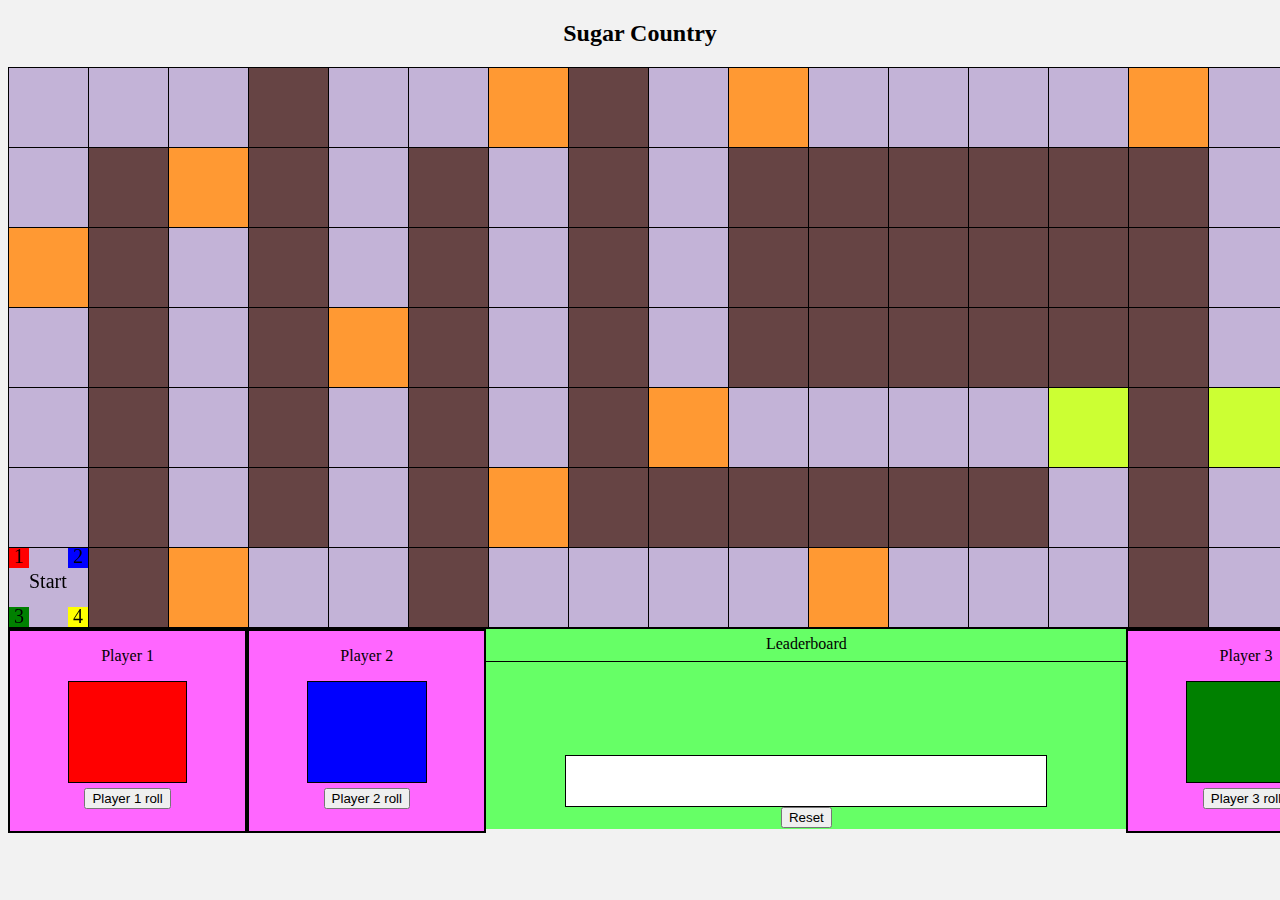
==== SugarCountryFinalCopy/Game/game.html @ f06068b3 "Go" ====
<!DOCTYPE html>
<html>
<head>
  <title>Sugar Country</title>
  <link href="styles.css" rel="StyleSheet" />
</head>

<body>
  <h2 id="title">Sugar Country</h2>
  <canvas id="gameBoard" width="1600" height="560" style="border:1px solid black"></canvas>
  <div id="hud">
    <div id="Player1Hud" class="playersHuds">
      <p>Player 1</p>
      <div id="p1Pic" class="playerPic"></div>
      <button type="button" id = "Player1Button">Player 1 roll</button>
    </div>
    <div id="Player2Hud" class="playersHuds">
      <p>Player 2</p>
      <div id="p2Pic" class="playerPic"></div>
      <button type="button" id = "Player2Button">Player 2 roll</button>
    </div>

    <div id="mainHud">
      <p id="lbTitle">Leaderboard</p>
      <hr id="HorizontalLine">
        <ol id="Leaderboard">

        </ol>
      <p id="status"></p>
      <button type="button" id = "NukeButton">Reset</button>
    </div>

    <div id="Player3Hud" class="playersHuds">
      <p>Player 3</p>
      <div id="p3Pic" class="playerPic"></div>
      <button type="button" id = "Player3Button">Player 3 roll</button>
    </div>
    <div id="Player4Hud" class="playersHuds">
      <p>Player 4</p>
      <div id="p4Pic" class="playerPic"></div>
      <button type="button" id = "Player4Button">Player 4 roll</button>
    </div>



  </div>

  <script src="jquery.js"></script>
  <script src="../script.js"></script>
  <script src="sketch.js"></script>


</body>
</html>
---- SugarCountryFinalCopy/Game/styles.css ----
#gameBoard {
  background-color: black;
  margin-left: auto;
  margin-right: auto;
  padding-left: 0;
  padding-right: 0;
  display: block;
}

#title {
  text-align: center;
}

#hud {
  margin: auto;
  width: 1600px;
  height: 200px;
}

.playersHuds {
  text-align: center;
  float: left;
  border: 2px solid black;
  background-color: #ff66ff;
  height: 100%;
  width: 14.7%;
}

#mainHud {
  text-align: center;
  float: left;
  background-color: #66ff66;
  height: 100%;
  width: 40%;
}

#status {
  margin: auto;
  margin-top: 4%;

  border: 1px solid black;
  background: white;
  width: 75%;
  height: 25%;
}

#HorizontalLine {
  display: block;
  height: 1px;
  border: 0;
  border-top: 1px solid black;
  margin: 1em 0;
  padding: 0;
}

#Leaderboard {
  width: 75%;
  height: 25%;

}

#Score {

}

#lbTitle {
  margin-top: 1%;
  height: 5%;
}

.playerPic {
  border: 1px solid black;
  margin: auto;
  margin-bottom: 2%;
  width: 50%;
  height: 50%;
}

#p1Pic {
  background-color: red;
}
#p2Pic {
  background-color: blue;
}
#p3Pic {
  background-color: green;
}
#p4Pic {
  background-color: yellow;
}

body {
  background-color: #f2f2f2;
}

/* CSS ID for bordering which player's turn it is*/
.myTurn {
  background-color: #3399ff;
}
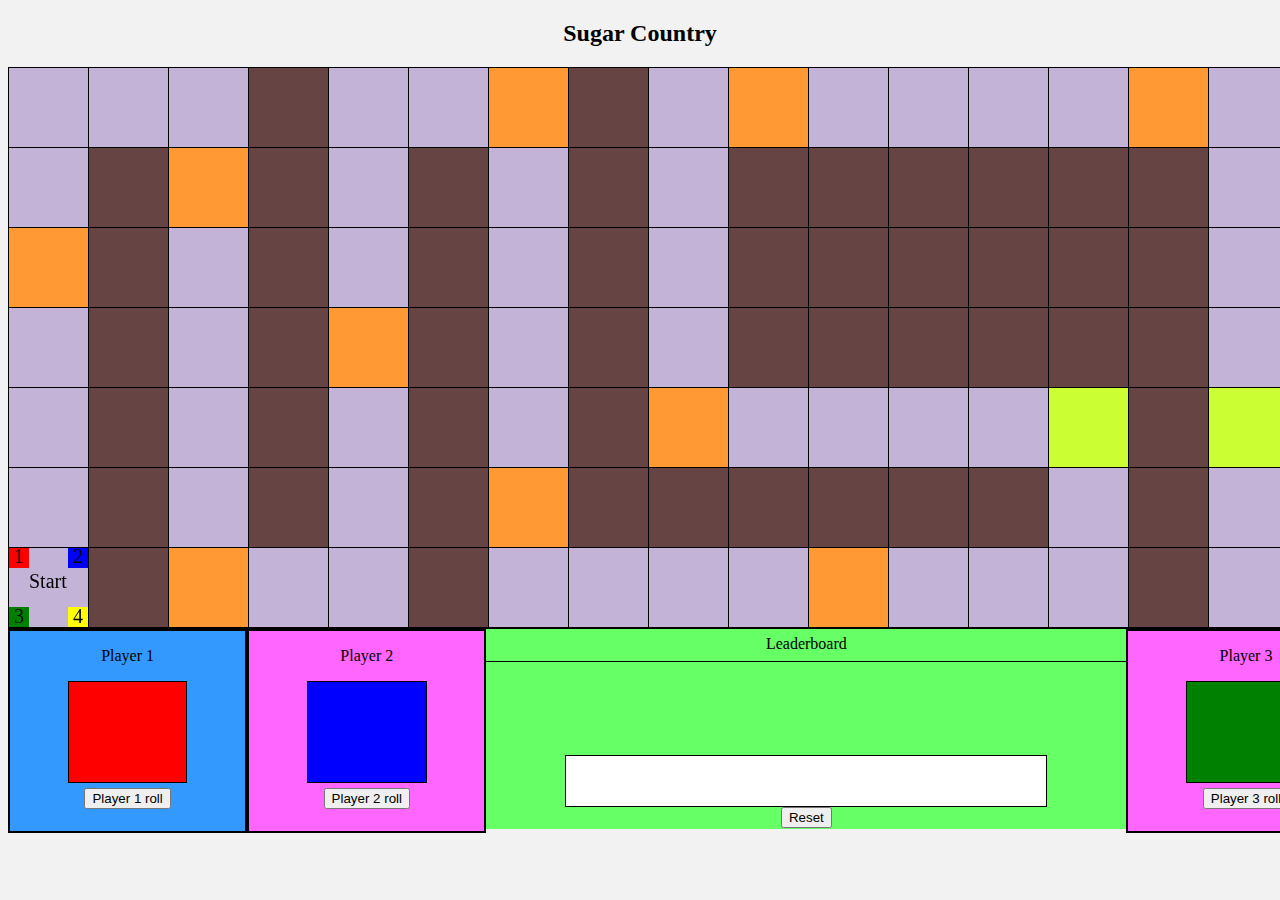
==== commit 03c5c35d: "turns are working!" ====
--- a/SugarCountryFinalCopy/Game/game.html
+++ b/SugarCountryFinalCopy/Game/game.html
@@ -9,7 +9,7 @@
   <h2 id="title">Sugar Country</h2>
   <canvas id="gameBoard" width="1600" height="560" style="border:1px solid black"></canvas>
   <div id="hud">
-    <div id="Player1Hud" class="playersHuds">
+    <div id="Player1Hud" class="playersHuds myTurn">
       <p>Player 1</p>
       <div id="p1Pic" class="playerPic"></div>
       <button type="button" id = "Player1Button">Player 1 roll</button>
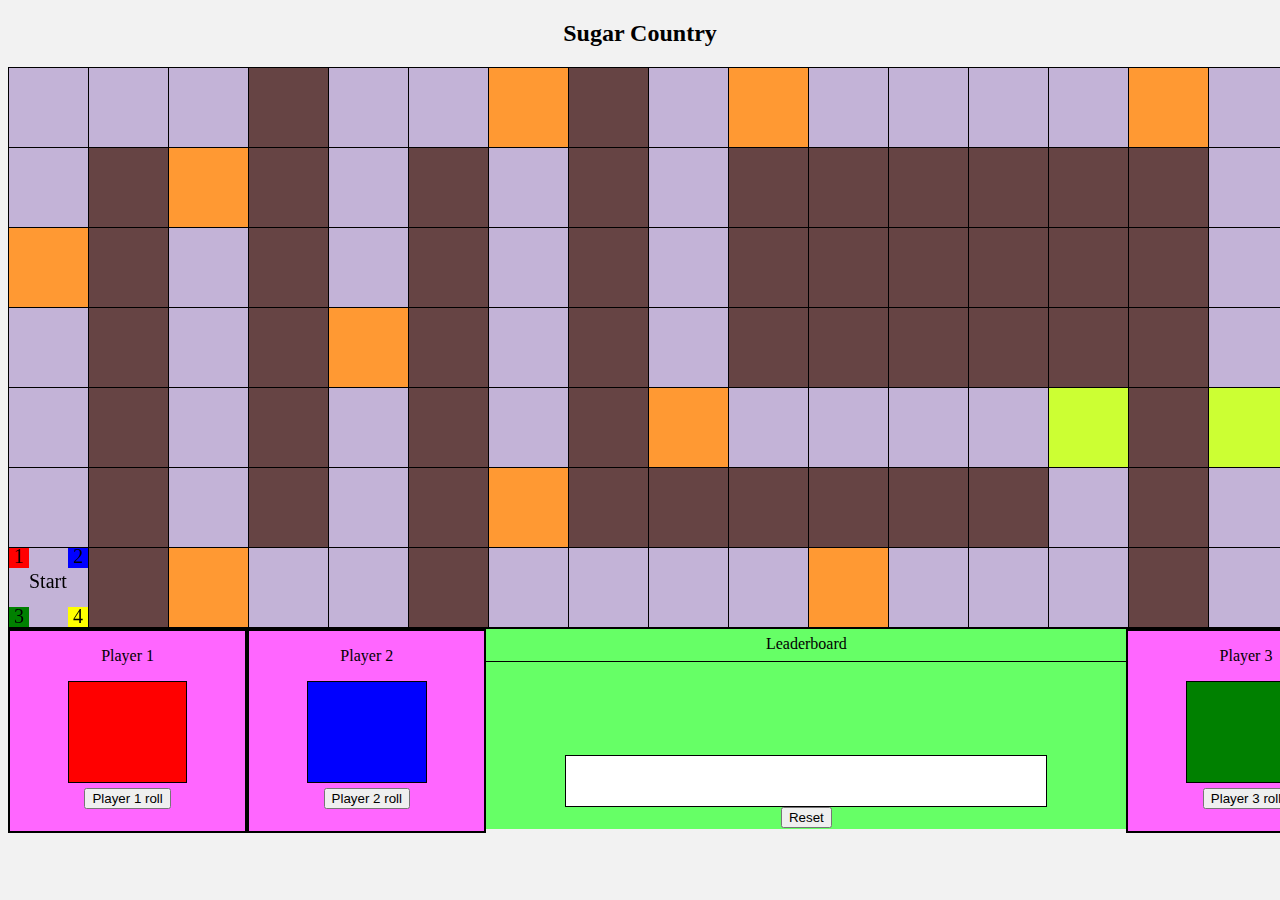
==== commit 4b681cc2: "Player counter and Turns Work!" ====
--- a/SugarCountryFinalCopy/Game/game.html
+++ b/SugarCountryFinalCopy/Game/game.html
@@ -9,7 +9,7 @@
   <h2 id="title">Sugar Country</h2>
   <canvas id="gameBoard" width="1600" height="560" style="border:1px solid black"></canvas>
   <div id="hud">
-    <div id="Player1Hud" class="playersHuds myTurn">
+    <div id="Player1Hud" class="playersHuds">
       <p>Player 1</p>
       <div id="p1Pic" class="playerPic"></div>
       <button type="button" id = "Player1Button">Player 1 roll</button>
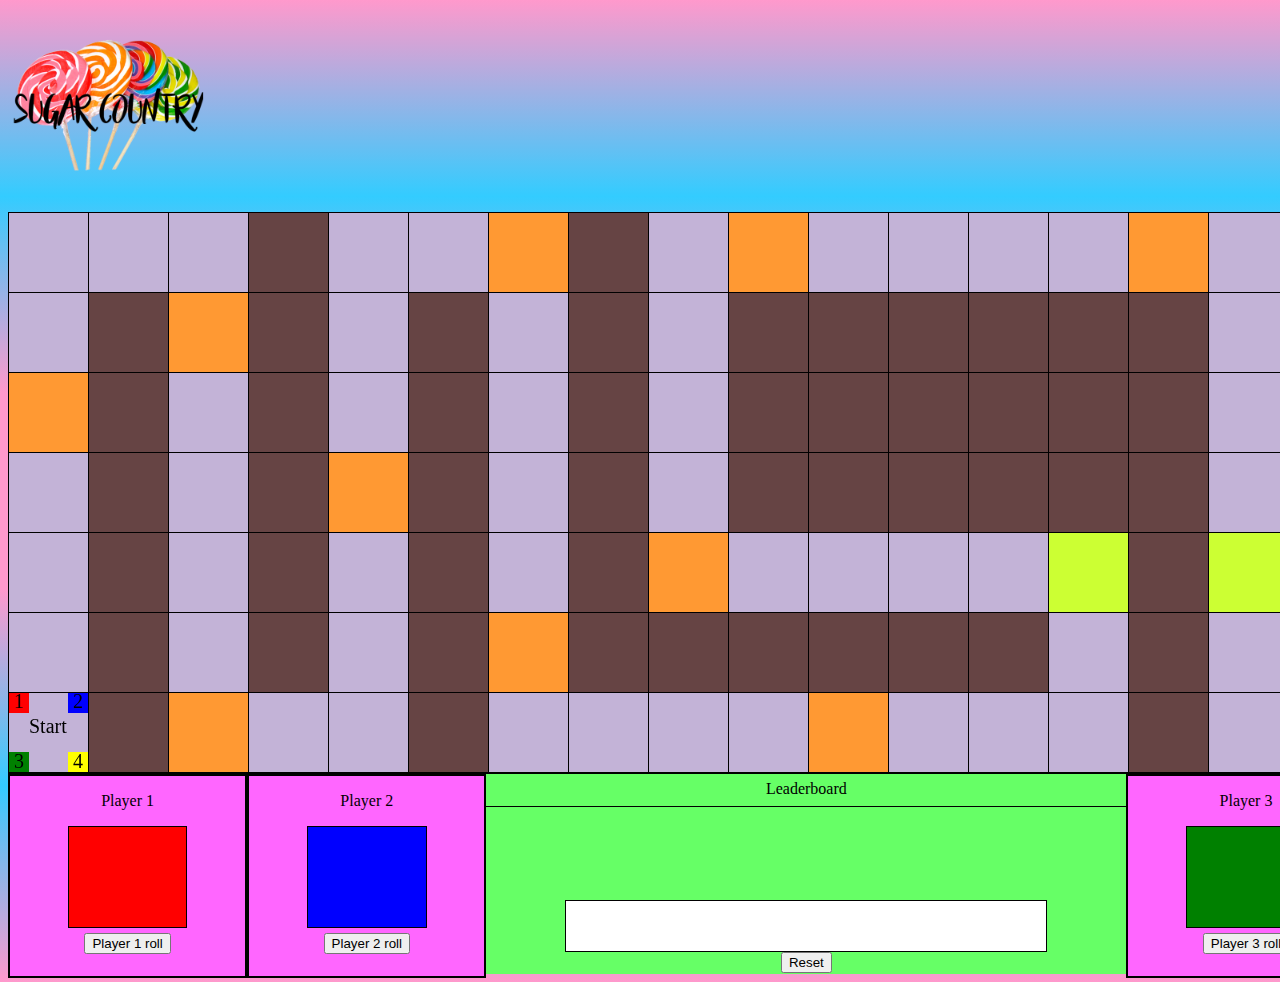
==== commit 72eb70c4: "Stuff" ====
--- a/SugarCountryFinalCopy/Game/game.html
+++ b/SugarCountryFinalCopy/Game/game.html
@@ -6,7 +6,7 @@
 </head>
 
 <body>
-  <h2 id="title">Sugar Country</h2>
+  <img src="SugarCountryLogo.png" id="LogoImage" alt="SugarCountry"/>
   <canvas id="gameBoard" width="1600" height="560" style="border:1px solid black"></canvas>
   <div id="hud">
     <div id="Player1Hud" class="playersHuds">
--- a/SugarCountryFinalCopy/Game/styles.css
+++ b/SugarCountryFinalCopy/Game/styles.css
@@ -14,6 +14,11 @@
 #hud {
   margin: auto;
   width: 1600px;
+  height: 200px;
+}
+
+#LogoImage {
+  width: 200px;
   height: 200px;
 }
 
@@ -90,7 +95,8 @@
 }
 
 body {
-  background-color: #f2f2f2;
+  background: linear-gradient(#ff99cc, #33ccff, #ff99cc, #ff99cc, #33ccff, #ff99cc);
+
 }
 
 /* CSS ID for bordering which player's turn it is*/
